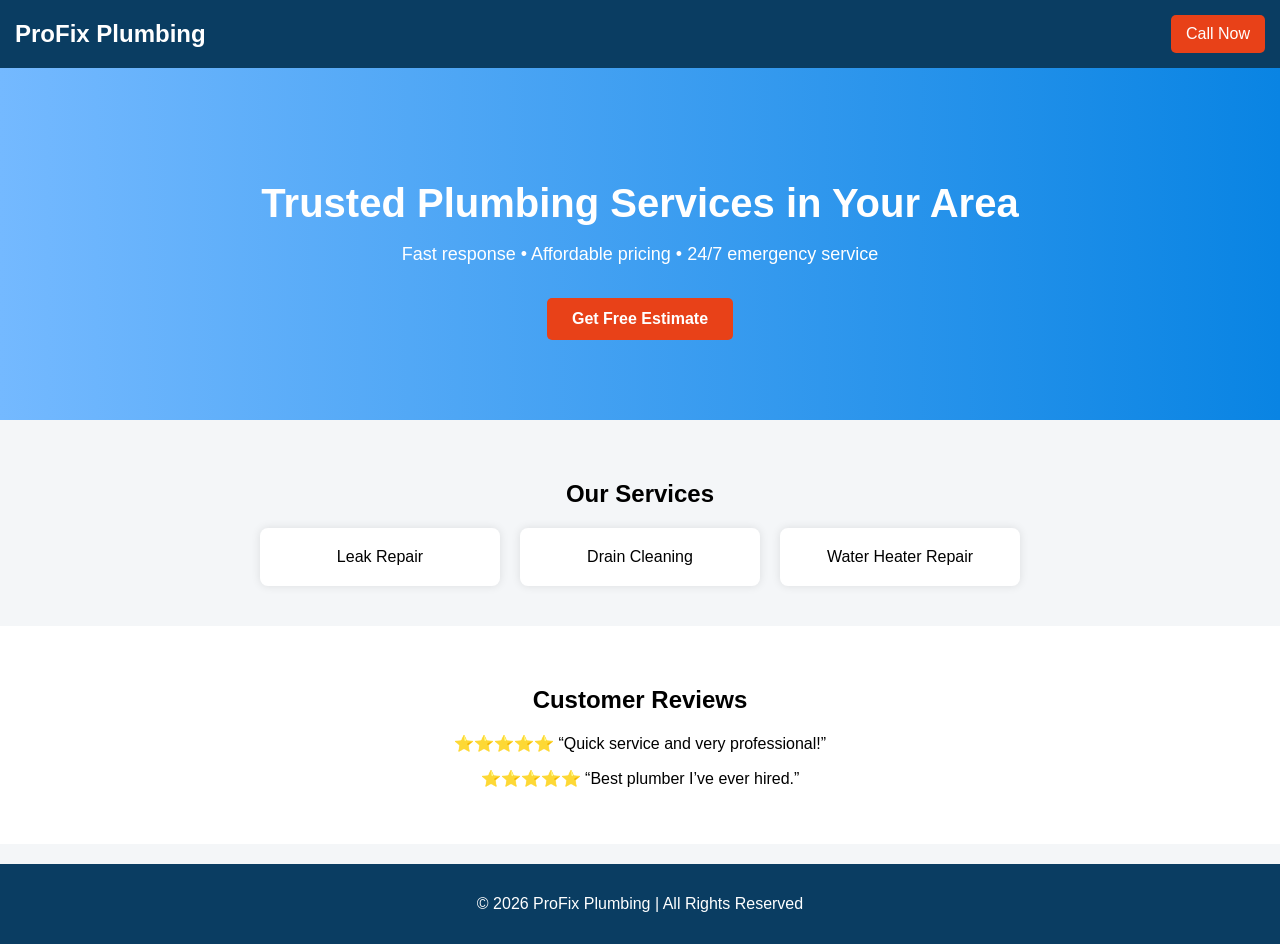
==== index.html @ 31f437e4 "plumber website added" ====
<!DOCTYPE html>
<html lang="en">
<head>
  <meta charset="UTF-8">
  <meta name="viewport" content="width=device-width, initial-scale=1.0">
  <title>ProFix Plumbing | Fast & Reliable Service</title>

  <style>
    body {
      margin: 0;
      font-family: Arial, sans-serif;
      background: #f4f6f8;
    }

    header {
      background: #0a3d62;
      color: white;
      padding: 15px;
      display: flex;
      justify-content: space-between;
      align-items: center;
      flex-wrap: wrap;
    }

    header h2 {
      margin: 0;
    }

    .call {
      background: #e84118;
      padding: 10px 15px;
      color: white;
      text-decoration: none;
      border-radius: 5px;
    }

    .hero {
      background: linear-gradient(to right, #74b9ff, #0984e3);
      color: white;
      text-align: center;
      padding: 80px 20px;
    }

    .hero h1 {
      font-size: 40px;
      margin-bottom: 10px;
    }

    .hero p {
      font-size: 18px;
    }

    .btn {
      margin-top: 15px;
      display: inline-block;
      background: #e84118;
      color: white;
      padding: 12px 25px;
      text-decoration: none;
      border-radius: 5px;
      font-weight: bold;
    }

    .section {
      padding: 40px 20px;
      text-align: center;
    }

    .services {
      display: flex;
      justify-content: center;
      gap: 20px;
      flex-wrap: wrap;
    }

    .card {
      background: white;
      padding: 20px;
      width: 200px;
      border-radius: 8px;
      box-shadow: 0 0 10px rgba(0,0,0,0.1);
    }

    .reviews {
      background: #fff;
    }

    footer {
      background: #0a3d62;
      color: white;
      text-align: center;
      padding: 15px;
      margin-top: 20px;
    }
  </style>
</head>

<body>

<header>
  <h2>ProFix Plumbing</h2>
  <a class="call" href="tel:2145551234">Call Now</a>
</header>

<section class="hero">
  <h1>Trusted Plumbing Services in Your Area</h1>
  <p>Fast response • Affordable pricing • 24/7 emergency service</p>
  <a href="tel:2145551234" class="btn">Get Free Estimate</a>
</section>

<section class="section">
  <h2>Our Services</h2>
  <div class="services">
    <div class="card">Leak Repair</div>
    <div class="card">Drain Cleaning</div>
    <div class="card">Water Heater Repair</div>
  </div>
</section>

<section class="section reviews">
  <h2>Customer Reviews</h2>
  <p>⭐⭐⭐⭐⭐ “Quick service and very professional!”</p>
  <p>⭐⭐⭐⭐⭐ “Best plumber I’ve ever hired.”</p>
</section>

<footer>
  <p>© 2026 ProFix Plumbing | All Rights Reserved</p>
</footer>

</body>
</html>
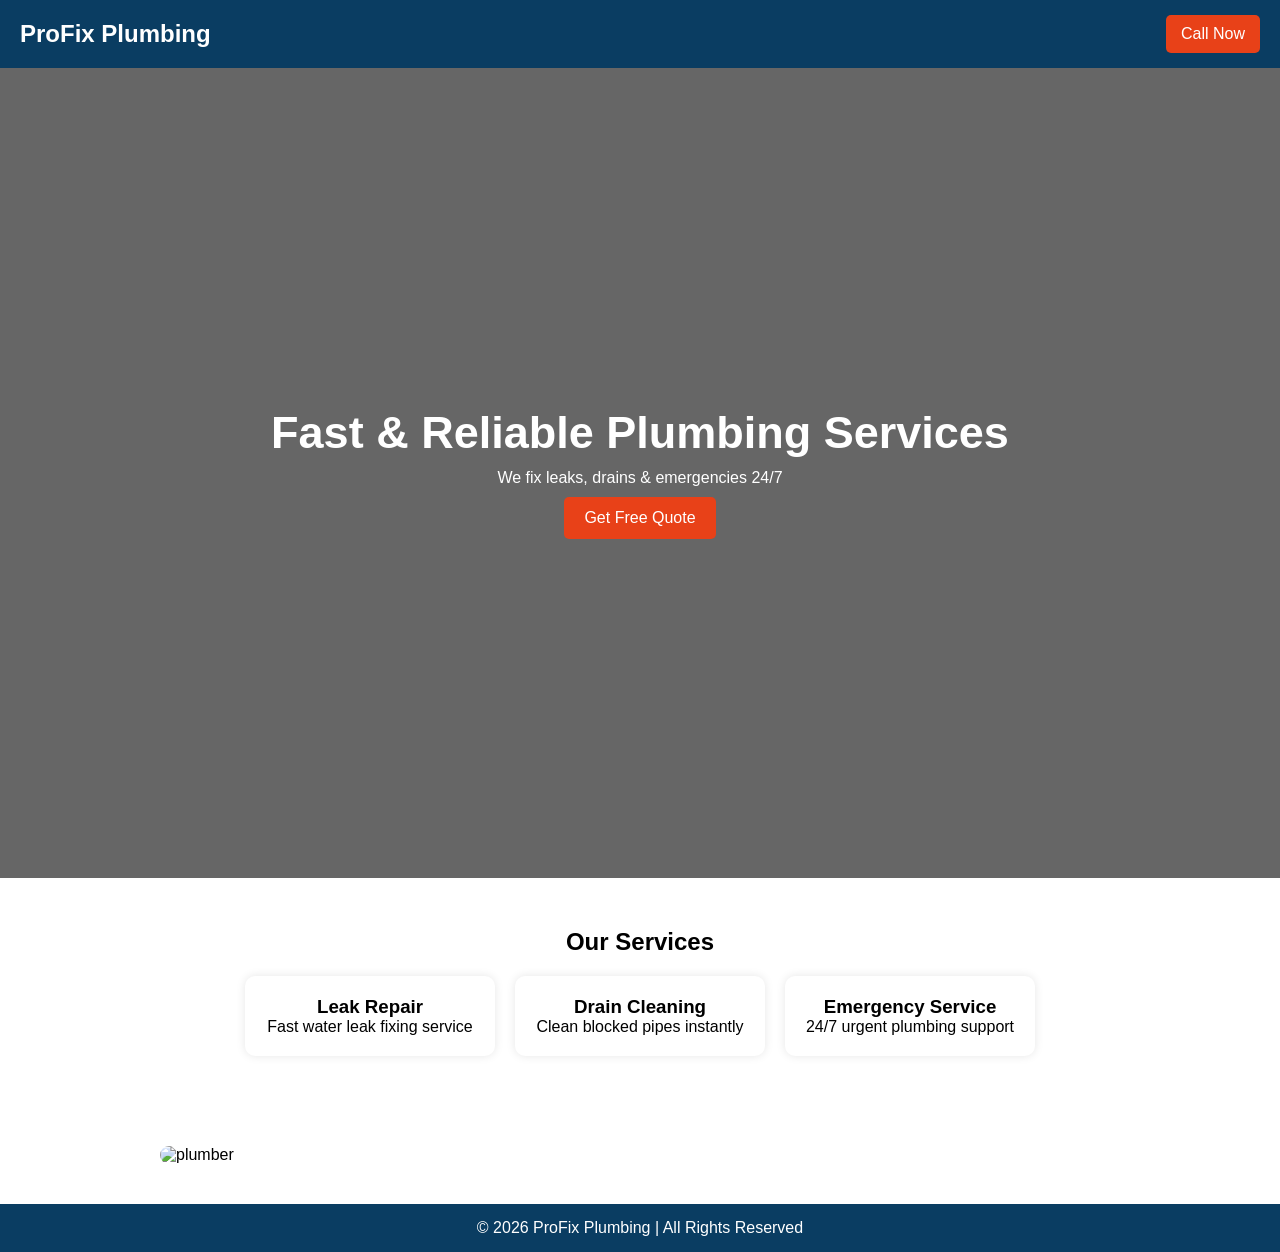
==== commit e3bcc738: "update design" ====
--- a/index.html
+++ b/index.html
@@ -1,126 +1,189 @@
 <!DOCTYPE html>
 <html lang="en">
 <head>
-  <meta charset="UTF-8">
-  <meta name="viewport" content="width=device-width, initial-scale=1.0">
-  <title>ProFix Plumbing | Fast & Reliable Service</title>
+<meta charset="UTF-8">
+<meta name="viewport" content="width=device-width, initial-scale=1.0">
+<title>ProFix Plumbing</title>
 
-  <style>
-    body {
-      margin: 0;
-      font-family: Arial, sans-serif;
-      background: #f4f6f8;
-    }
+<style>
+*{
+  margin:0;
+  padding:0;
+  box-sizing:border-box;
+  font-family:Arial;
+}
 
-    header {
-      background: #0a3d62;
-      color: white;
-      padding: 15px;
-      display: flex;
-      justify-content: space-between;
-      align-items: center;
-      flex-wrap: wrap;
-    }
+/* NAVBAR */
+header{
+  background:#0a3d62;
+  color:white;
+  display:flex;
+  justify-content:space-between;
+  padding:15px 20px;
+  align-items:center;
+}
 
-    header h2 {
-      margin: 0;
-    }
+header a{
+  color:white;
+  text-decoration:none;
+  background:#e84118;
+  padding:10px 15px;
+  border-radius:5px;
+  transition:0.3s;
+}
 
-    .call {
-      background: #e84118;
-      padding: 10px 15px;
-      color: white;
-      text-decoration: none;
-      border-radius: 5px;
-    }
+header a:hover{
+  background:#ff6b6b;
+}
 
-    .hero {
-      background: linear-gradient(to right, #74b9ff, #0984e3);
-      color: white;
-      text-align: center;
-      padding: 80px 20px;
-    }
+/* HERO */
+.hero{
+  height:90vh;
+  background:url('https://images.unsplash.com/photo-1600566752355-35792bedcfea') center/cover;
+  display:flex;
+  flex-direction:column;
+  justify-content:center;
+  align-items:center;
+  text-align:center;
+  color:white;
+  position:relative;
+}
 
-    .hero h1 {
-      font-size: 40px;
-      margin-bottom: 10px;
-    }
+.hero::before{
+  content:"";
+  position:absolute;
+  top:0;
+  left:0;
+  width:100%;
+  height:100%;
+  background:rgba(0,0,0,0.6);
+}
 
-    .hero p {
-      font-size: 18px;
-    }
+.hero h1,.hero p,.hero a{
+  position:relative;
+  z-index:2;
+}
 
-    .btn {
-      margin-top: 15px;
-      display: inline-block;
-      background: #e84118;
-      color: white;
-      padding: 12px 25px;
-      text-decoration: none;
-      border-radius: 5px;
-      font-weight: bold;
-    }
+.hero h1{
+  font-size:45px;
+  animation:fadeIn 2s;
+}
 
-    .section {
-      padding: 40px 20px;
-      text-align: center;
-    }
+.hero p{
+  margin:10px 0;
+}
 
-    .services {
-      display: flex;
-      justify-content: center;
-      gap: 20px;
-      flex-wrap: wrap;
-    }
+.hero a{
+  background:#e84118;
+  padding:12px 20px;
+  color:white;
+  text-decoration:none;
+  border-radius:5px;
+  transition:0.3s;
+}
 
-    .card {
-      background: white;
-      padding: 20px;
-      width: 200px;
-      border-radius: 8px;
-      box-shadow: 0 0 10px rgba(0,0,0,0.1);
-    }
+.hero a:hover{
+  transform:scale(1.1);
+}
 
-    .reviews {
-      background: #fff;
-    }
+/* SERVICES */
+.services{
+  padding:50px 20px;
+  text-align:center;
+}
 
-    footer {
-      background: #0a3d62;
-      color: white;
-      text-align: center;
-      padding: 15px;
-      margin-top: 20px;
-    }
-  </style>
+.cards{
+  display:flex;
+  justify-content:center;
+  flex-wrap:wrap;
+  gap:20px;
+  margin-top:20px;
+}
+
+.card{
+  width:250px;
+  background:white;
+  padding:20px;
+  border-radius:10px;
+  box-shadow:0 0 10px rgba(0,0,0,0.1);
+  transition:0.4s;
+}
+
+.card:hover{
+  transform:translateY(-10px);
+}
+
+/* IMAGE SECTION */
+.image-section{
+  display:flex;
+  justify-content:center;
+  padding:40px;
+}
+
+.image-section img{
+  width:80%;
+  border-radius:10px;
+  transition:0.5s;
+}
+
+.image-section img:hover{
+  transform:scale(1.05);
+}
+
+/* FOOTER */
+footer{
+  background:#0a3d62;
+  color:white;
+  text-align:center;
+  padding:15px;
+}
+
+/* ANIMATION */
+@keyframes fadeIn{
+  from{opacity:0; transform:translateY(-20px);}
+  to{opacity:1; transform:translateY(0);}
+}
+</style>
+
 </head>
 
 <body>
 
 <header>
   <h2>ProFix Plumbing</h2>
-  <a class="call" href="tel:2145551234">Call Now</a>
+  <a href="tel:2145551234">Call Now</a>
 </header>
 
 <section class="hero">
-  <h1>Trusted Plumbing Services in Your Area</h1>
-  <p>Fast response • Affordable pricing • 24/7 emergency service</p>
-  <a href="tel:2145551234" class="btn">Get Free Estimate</a>
+  <h1>Fast & Reliable Plumbing Services</h1>
+  <p>We fix leaks, drains & emergencies 24/7</p>
+  <a href="tel:2145551234">Get Free Quote</a>
 </section>
 
-<section class="section">
+<section class="services">
   <h2>Our Services</h2>
-  <div class="services">
-    <div class="card">Leak Repair</div>
-    <div class="card">Drain Cleaning</div>
-    <div class="card">Water Heater Repair</div>
+  <div class="cards">
+
+    <div class="card">
+      <h3>Leak Repair</h3>
+      <p>Fast water leak fixing service</p>
+    </div>
+
+    <div class="card">
+      <h3>Drain Cleaning</h3>
+      <p>Clean blocked pipes instantly</p>
+    </div>
+
+    <div class="card">
+      <h3>Emergency Service</h3>
+      <p>24/7 urgent plumbing support</p>
+    </div>
+
   </div>
 </section>
 
-<section class="section reviews">
-  <h2>Customer Reviews</h2>
-  <p>⭐⭐⭐⭐⭐ “Quick service and very professional!”</p>
-  <p>⭐⭐⭐⭐⭐ “Best plumber I’ve ever hired.”</p>
+<section class="image-section">
+  <img src="https://images.unsplash.com/photo-1581578731548-c64695cc6952" alt="plumber">
 </section>
 
 <footer>
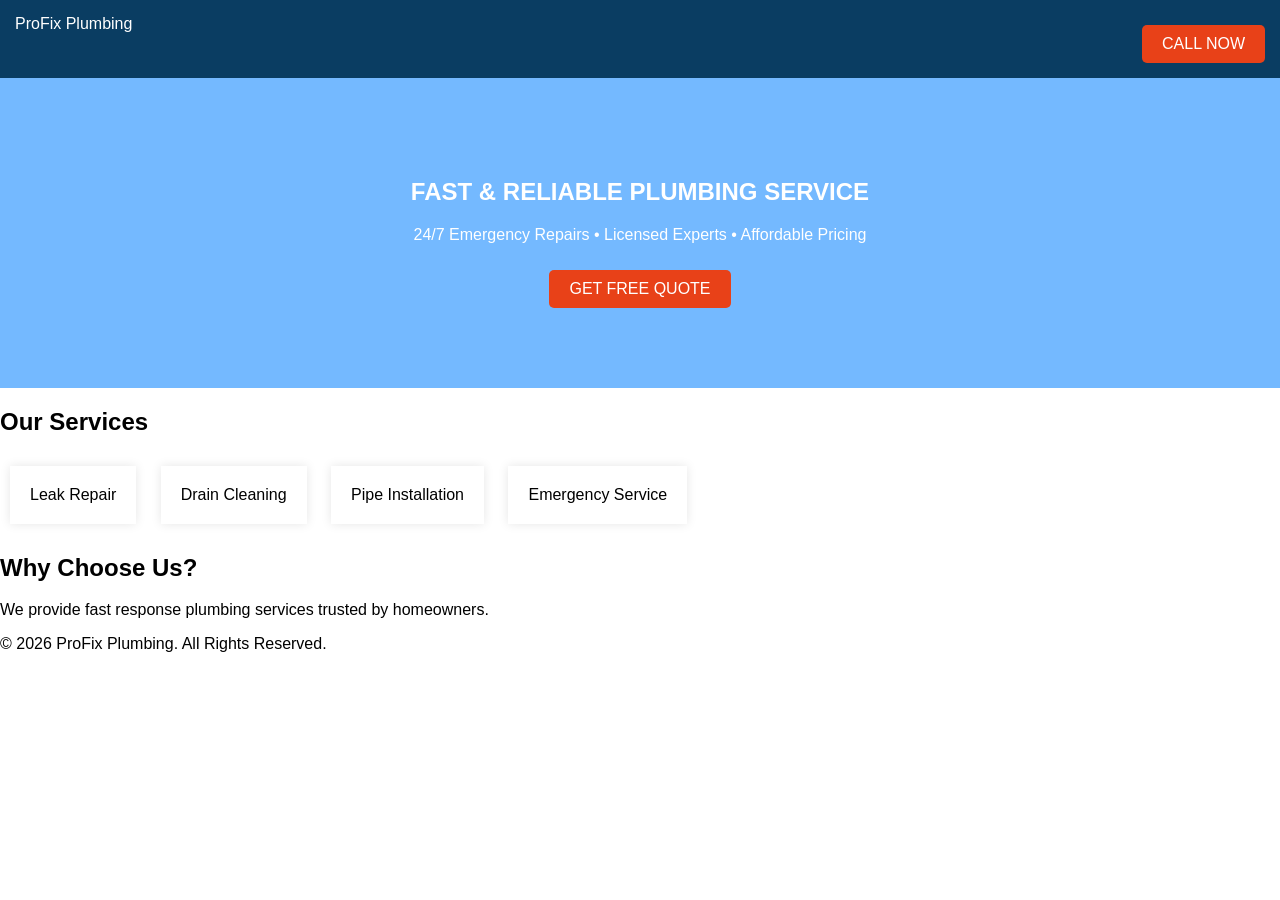
==== commit b7006ee3: "Update index.html for improved content and structure" ====
--- a/index.html
+++ b/index.html
@@ -3,192 +3,42 @@
 <head>
 <meta charset="UTF-8">
 <meta name="viewport" content="width=device-width, initial-scale=1.0">
-<title>ProFix Plumbing</title>
-
-<style>
-*{
-  margin:0;
-  padding:0;
-  box-sizing:border-box;
-  font-family:Arial;
-}
-
-/* NAVBAR */
-header{
-  background:#0a3d62;
-  color:white;
-  display:flex;
-  justify-content:space-between;
-  padding:15px 20px;
-  align-items:center;
-}
-
-header a{
-  color:white;
-  text-decoration:none;
-  background:#e84118;
-  padding:10px 15px;
-  border-radius:5px;
-  transition:0.3s;
-}
-
-header a:hover{
-  background:#ff6b6b;
-}
-
-/* HERO */
-.hero{
-  height:90vh;
-  background:url('https://images.unsplash.com/photo-1600566752355-35792bedcfea') center/cover;
-  display:flex;
-  flex-direction:column;
-  justify-content:center;
-  align-items:center;
-  text-align:center;
-  color:white;
-  position:relative;
-}
-
-.hero::before{
-  content:"";
-  position:absolute;
-  top:0;
-  left:0;
-  width:100%;
-  height:100%;
-  background:rgba(0,0,0,0.6);
-}
-
-.hero h1,.hero p,.hero a{
-  position:relative;
-  z-index:2;
-}
-
-.hero h1{
-  font-size:45px;
-  animation:fadeIn 2s;
-}
-
-.hero p{
-  margin:10px 0;
-}
-
-.hero a{
-  background:#e84118;
-  padding:12px 20px;
-  color:white;
-  text-decoration:none;
-  border-radius:5px;
-  transition:0.3s;
-}
-
-.hero a:hover{
-  transform:scale(1.1);
-}
-
-/* SERVICES */
-.services{
-  padding:50px 20px;
-  text-align:center;
-}
-
-.cards{
-  display:flex;
-  justify-content:center;
-  flex-wrap:wrap;
-  gap:20px;
-  margin-top:20px;
-}
-
-.card{
-  width:250px;
-  background:white;
-  padding:20px;
-  border-radius:10px;
-  box-shadow:0 0 10px rgba(0,0,0,0.1);
-  transition:0.4s;
-}
-
-.card:hover{
-  transform:translateY(-10px);
-}
-
-/* IMAGE SECTION */
-.image-section{
-  display:flex;
-  justify-content:center;
-  padding:40px;
-}
-
-.image-section img{
-  width:80%;
-  border-radius:10px;
-  transition:0.5s;
-}
-
-.image-section img:hover{
-  transform:scale(1.05);
-}
-
-/* FOOTER */
-footer{
-  background:#0a3d62;
-  color:white;
-  text-align:center;
-  padding:15px;
-}
-
-/* ANIMATION */
-@keyframes fadeIn{
-  from{opacity:0; transform:translateY(-20px);}
-  to{opacity:1; transform:translateY(0);}
-}
-</style>
-
+<title>ProFix Plumbing | Emergency 24/7 Service</title>
+<link rel="stylesheet" href="style.css">
 </head>
 
 <body>
 
 <header>
-  <h2>ProFix Plumbing</h2>
-  <a href="tel:2145551234">Call Now</a>
+  <div class="logo">ProFix Plumbing</div>
+  <a class="btn" href="tel:2145551234">CALL NOW</a>
 </header>
 
 <section class="hero">
-  <h1>Fast & Reliable Plumbing Services</h1>
-  <p>We fix leaks, drains & emergencies 24/7</p>
-  <a href="tel:2145551234">Get Free Quote</a>
+  <h1>FAST & RELIABLE PLUMBING SERVICE</h1>
+  <p>24/7 Emergency Repairs • Licensed Experts • Affordable Pricing</p>
+  <a class="btn" href="contact.html">GET FREE QUOTE</a>
 </section>
 
 <section class="services">
   <h2>Our Services</h2>
-  <div class="cards">
 
-    <div class="card">
-      <h3>Leak Repair</h3>
-      <p>Fast water leak fixing service</p>
-    </div>
-
-    <div class="card">
-      <h3>Drain Cleaning</h3>
-      <p>Clean blocked pipes instantly</p>
-    </div>
-
-    <div class="card">
-      <h3>Emergency Service</h3>
-      <p>24/7 urgent plumbing support</p>
-    </div>
-
+  <div class="grid">
+    <div class="card">Leak Repair</div>
+    <div class="card">Drain Cleaning</div>
+    <div class="card">Pipe Installation</div>
+    <div class="card">Emergency Service</div>
   </div>
 </section>
 
-<section class="image-section">
-  <img src="https://images.unsplash.com/photo-1581578731548-c64695cc6952" alt="plumber">
+<section class="about">
+  <h2>Why Choose Us?</h2>
+  <p>We provide fast response plumbing services trusted by homeowners.</p>
 </section>
 
 <footer>
-  <p>© 2026 ProFix Plumbing | All Rights Reserved</p>
+  <p>© 2026 ProFix Plumbing. All Rights Reserved.</p>
 </footer>
 
 </body>
-</html>+</html>
--- a/style.css
+++ b/style.css
@@ -0,0 +1,50 @@
+body{
+  margin:0;
+  font-family:Arial;
+}
+
+header{
+  background:#0a3d62;
+  color:white;
+  padding:15px;
+  display:flex;
+  justify-content:space-between;
+}
+
+header a{
+  color:white;
+  text-decoration:none;
+  background:#e84118;
+  padding:8px 12px;
+  border-radius:5px;
+}
+
+.hero{
+  padding:80px 20px;
+  text-align:center;
+  background:#74b9ff;
+  color:white;
+}
+
+.btn{
+  display:inline-block;
+  margin-top:10px;
+  background:#e84118;
+  color:white;
+  padding:10px 20px;
+  text-decoration:none;
+  border-radius:5px;
+}
+
+.section{
+  padding:40px;
+  text-align:center;
+}
+
+.card{
+  background:#fff;
+  padding:20px;
+  margin:10px;
+  display:inline-block;
+  box-shadow:0 0 10px rgba(0,0,0,0.1);
+}
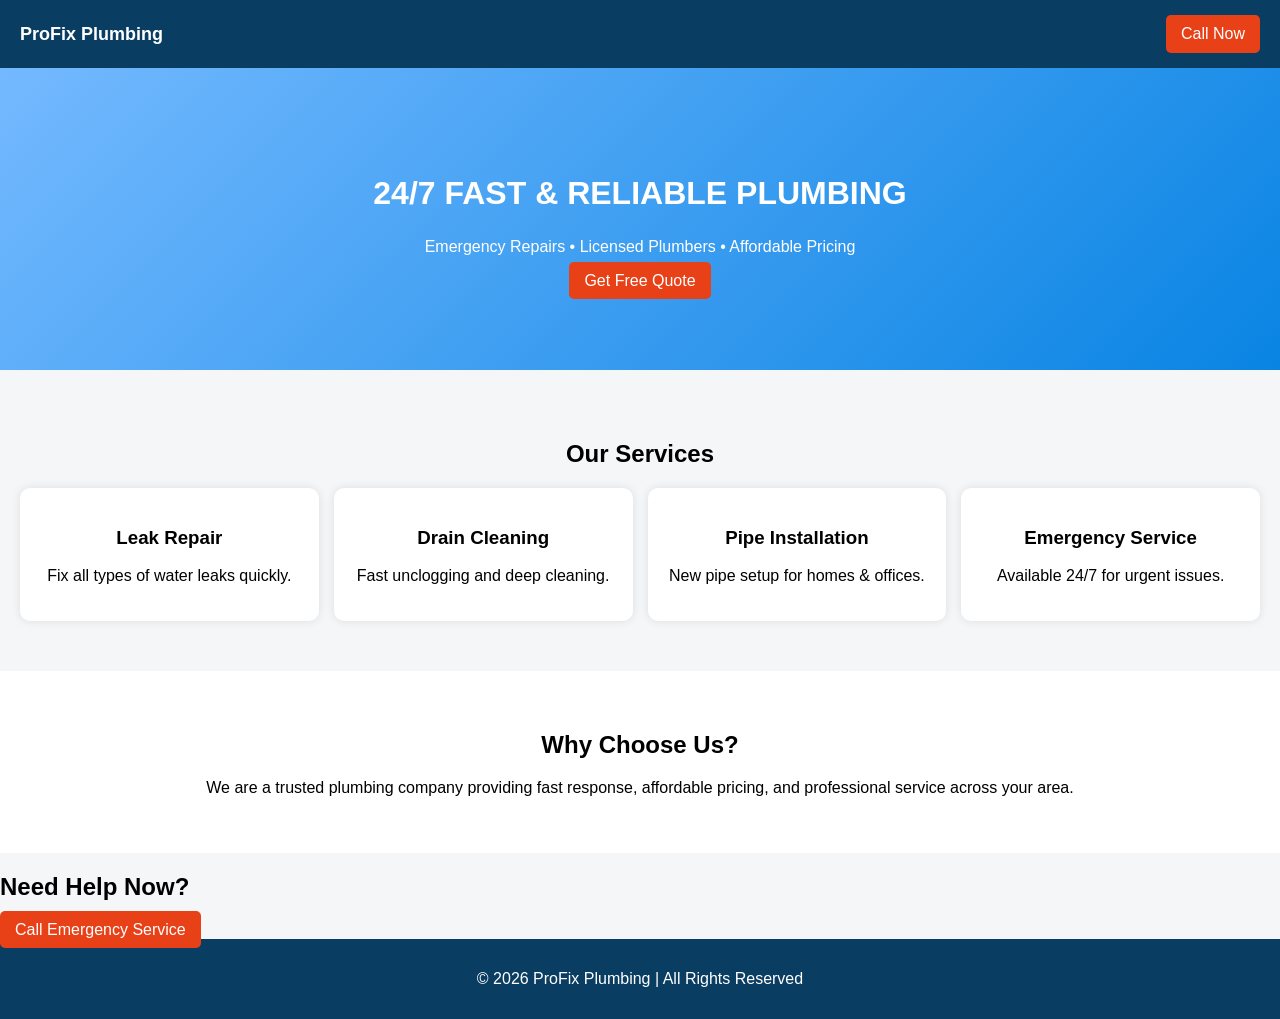
==== commit 9e738019: "test update" ====
--- a/index.html
+++ b/index.html
@@ -3,42 +3,73 @@
 <head>
 <meta charset="UTF-8">
 <meta name="viewport" content="width=device-width, initial-scale=1.0">
-<title>ProFix Plumbing | Emergency 24/7 Service</title>
+<title>ProFix Plumbing | 24/7 Emergency Service</title>
 <link rel="stylesheet" href="style.css">
+
+<meta name="description" content="Fast and reliable plumbing services. Available 24/7 for emergency repairs, leaks, drains, and installations.">
 </head>
 
 <body>
 
+<!-- HEADER -->
 <header>
   <div class="logo">ProFix Plumbing</div>
-  <a class="btn" href="tel:2145551234">CALL NOW</a>
+  <a class="btn" href="tel:2145551234">Call Now</a>
 </header>
 
+<!-- HERO SECTION -->
 <section class="hero">
-  <h1>FAST & RELIABLE PLUMBING SERVICE</h1>
-  <p>24/7 Emergency Repairs • Licensed Experts • Affordable Pricing</p>
-  <a class="btn" href="contact.html">GET FREE QUOTE</a>
+  <h1>24/7 FAST & RELIABLE PLUMBING</h1>
+  <p>Emergency Repairs • Licensed Plumbers • Affordable Pricing</p>
+  <a class="btn" href="contact.html">Get Free Quote</a>
 </section>
 
+<!-- SERVICES -->
 <section class="services">
   <h2>Our Services</h2>
 
   <div class="grid">
-    <div class="card">Leak Repair</div>
-    <div class="card">Drain Cleaning</div>
-    <div class="card">Pipe Installation</div>
-    <div class="card">Emergency Service</div>
+    <div class="card">
+      <h3>Leak Repair</h3>
+      <p>Fix all types of water leaks quickly.</p>
+    </div>
+
+    <div class="card">
+      <h3>Drain Cleaning</h3>
+      <p>Fast unclogging and deep cleaning.</p>
+    </div>
+
+    <div class="card">
+      <h3>Pipe Installation</h3>
+      <p>New pipe setup for homes & offices.</p>
+    </div>
+
+    <div class="card">
+      <h3>Emergency Service</h3>
+      <p>Available 24/7 for urgent issues.</p>
+    </div>
   </div>
 </section>
 
+<!-- ABOUT -->
 <section class="about">
   <h2>Why Choose Us?</h2>
-  <p>We provide fast response plumbing services trusted by homeowners.</p>
+  <p>
+    We are a trusted plumbing company providing fast response,
+    affordable pricing, and professional service across your area.
+  </p>
 </section>
 
+<!-- CALL TO ACTION -->
+<section class="cta">
+  <h2>Need Help Now?</h2>
+  <a class="btn" href="tel:2145551234">Call Emergency Service</a>
+</section>
+
+<!-- FOOTER -->
 <footer>
-  <p>© 2026 ProFix Plumbing. All Rights Reserved.</p>
+  <p>© 2026 ProFix Plumbing | All Rights Reserved</p>
 </footer>
 
 </body>
-</html>
+</html>
--- a/style.css
+++ b/style.css
@@ -1,50 +1,80 @@
 body{
   margin:0;
   font-family:Arial;
+  background:#f4f6f8;
 }
 
+/* HEADER */
 header{
-  background:#0a3d62;
-  color:white;
-  padding:15px;
   display:flex;
   justify-content:space-between;
-}
-
-header a{
-  color:white;
-  text-decoration:none;
-  background:#e84118;
-  padding:8px 12px;
-  border-radius:5px;
-}
-
-.hero{
-  padding:80px 20px;
-  text-align:center;
-  background:#74b9ff;
+  align-items:center;
+  padding:15px 20px;
+  background:#0a3d62;
   color:white;
 }
 
+.logo{
+  font-weight:bold;
+  font-size:18px;
+}
+
 .btn{
-  display:inline-block;
-  margin-top:10px;
   background:#e84118;
   color:white;
-  padding:10px 20px;
+  padding:10px 15px;
   text-decoration:none;
   border-radius:5px;
 }
 
-.section{
-  padding:40px;
+/* HERO */
+.hero{
+  text-align:center;
+  padding:80px 20px;
+  background:linear-gradient(135deg,#74b9ff,#0984e3);
+  color:white;
+}
+
+.hero h1{
+  font-size:32px;
+}
+
+/* SERVICES */
+.services{
+  padding:50px 20px;
   text-align:center;
 }
 
+.grid{
+  display:grid;
+  grid-template-columns:repeat(auto-fit,minmax(150px,1fr));
+  gap:15px;
+  margin-top:20px;
+}
+
 .card{
-  background:#fff;
+  background:white;
   padding:20px;
-  margin:10px;
-  display:inline-block;
+  border-radius:10px;
   box-shadow:0 0 10px rgba(0,0,0,0.1);
+  transition:0.3s;
 }
+
+.card:hover{
+  transform:translateY(-5px);
+}
+
+/* ABOUT */
+.about{
+  text-align:center;
+  padding:40px 20px;
+  background:white;
+}
+
+/* FOOTER */
+footer{
+  text-align:center;
+  padding:15px;
+  background:#0a3d62;
+  color:white;
+}
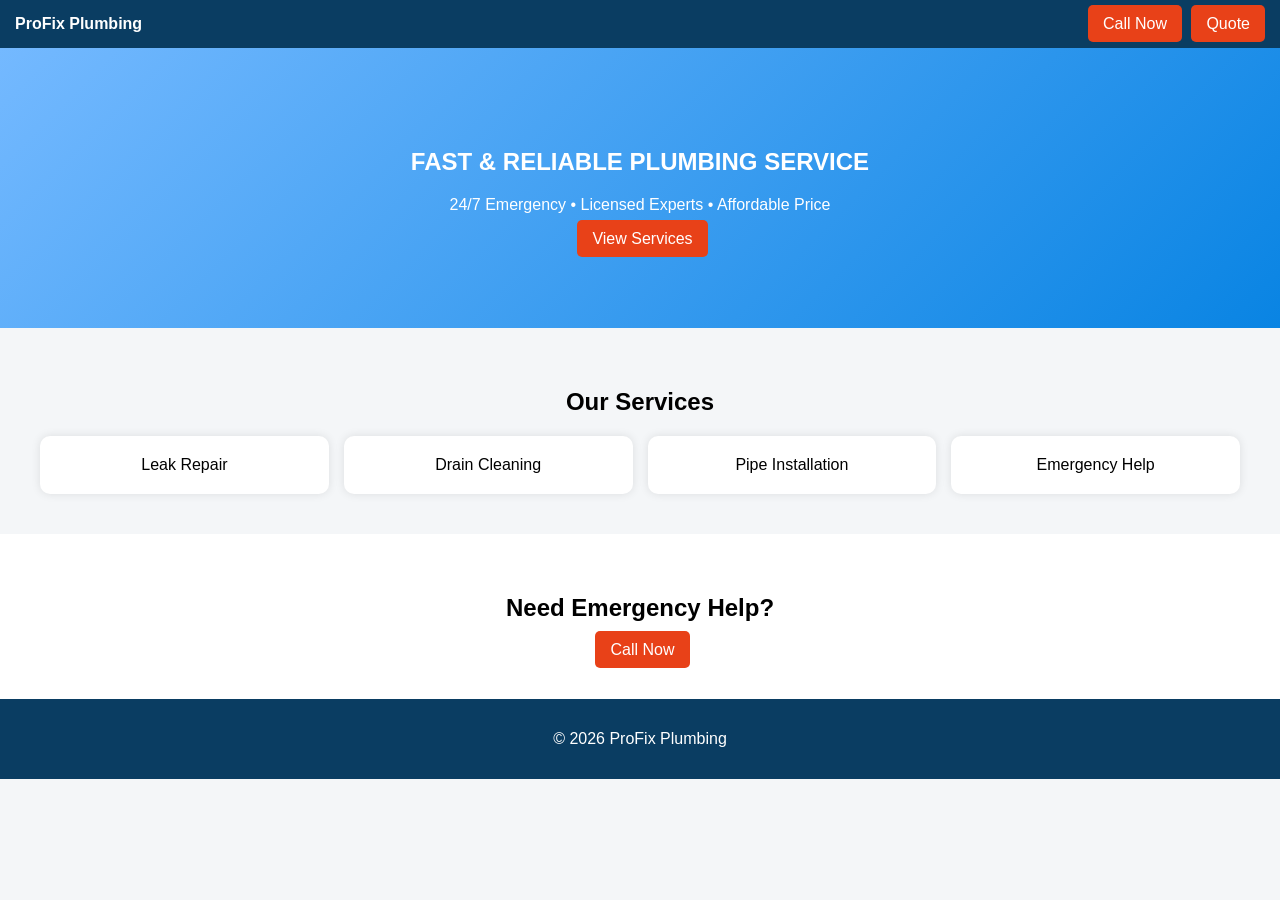
==== commit 02710cb0: "final premium upgrade" ====
--- a/index.html
+++ b/index.html
@@ -6,69 +6,43 @@
 <title>ProFix Plumbing | 24/7 Emergency Service</title>
 <link rel="stylesheet" href="style.css">
 
-<meta name="description" content="Fast and reliable plumbing services. Available 24/7 for emergency repairs, leaks, drains, and installations.">
+<meta name="description" content="Fast plumbing services near you. 24/7 emergency repairs, leaks, drains & installations. Call now for instant help.">
 </head>
 
 <body>
 
-<!-- HEADER -->
 <header>
   <div class="logo">ProFix Plumbing</div>
-  <a class="btn" href="tel:2145551234">Call Now</a>
+  <div>
+    <a class="btn" href="tel:2145551234">Call Now</a>
+    <a class="btn" href="contact.html">Quote</a>
+  </div>
 </header>
 
-<!-- HERO SECTION -->
 <section class="hero">
-  <h1>24/7 FAST & RELIABLE PLUMBING</h1>
-  <p>Emergency Repairs • Licensed Plumbers • Affordable Pricing</p>
-  <a class="btn" href="contact.html">Get Free Quote</a>
+  <h1>FAST & RELIABLE PLUMBING SERVICE</h1>
+  <p>24/7 Emergency • Licensed Experts • Affordable Price</p>
+  <a class="btn" href="services.html">View Services</a>
 </section>
 
-<!-- SERVICES -->
 <section class="services">
   <h2>Our Services</h2>
 
   <div class="grid">
-    <div class="card">
-      <h3>Leak Repair</h3>
-      <p>Fix all types of water leaks quickly.</p>
-    </div>
-
-    <div class="card">
-      <h3>Drain Cleaning</h3>
-      <p>Fast unclogging and deep cleaning.</p>
-    </div>
-
-    <div class="card">
-      <h3>Pipe Installation</h3>
-      <p>New pipe setup for homes & offices.</p>
-    </div>
-
-    <div class="card">
-      <h3>Emergency Service</h3>
-      <p>Available 24/7 for urgent issues.</p>
-    </div>
+    <div class="card">Leak Repair</div>
+    <div class="card">Drain Cleaning</div>
+    <div class="card">Pipe Installation</div>
+    <div class="card">Emergency Help</div>
   </div>
 </section>
 
-<!-- ABOUT -->
-<section class="about">
-  <h2>Why Choose Us?</h2>
-  <p>
-    We are a trusted plumbing company providing fast response,
-    affordable pricing, and professional service across your area.
-  </p>
+<section class="cta">
+  <h2>Need Emergency Help?</h2>
+  <a class="btn" href="tel:2145551234">Call Now</a>
 </section>
 
-<!-- CALL TO ACTION -->
-<section class="cta">
-  <h2>Need Help Now?</h2>
-  <a class="btn" href="tel:2145551234">Call Emergency Service</a>
-</section>
-
-<!-- FOOTER -->
 <footer>
-  <p>© 2026 ProFix Plumbing | All Rights Reserved</p>
+  <p>© 2026 ProFix Plumbing</p>
 </footer>
 
 </body>
--- a/style.css
+++ b/style.css
@@ -4,19 +4,17 @@
   background:#f4f6f8;
 }
 
-/* HEADER */
 header{
   display:flex;
   justify-content:space-between;
   align-items:center;
-  padding:15px 20px;
+  padding:15px;
   background:#0a3d62;
   color:white;
 }
 
 .logo{
   font-weight:bold;
-  font-size:18px;
 }
 
 .btn{
@@ -25,9 +23,9 @@
   padding:10px 15px;
   text-decoration:none;
   border-radius:5px;
+  margin-left:5px;
 }
 
-/* HERO */
 .hero{
   text-align:center;
   padding:80px 20px;
@@ -35,21 +33,15 @@
   color:white;
 }
 
-.hero h1{
-  font-size:32px;
-}
-
-/* SERVICES */
 .services{
-  padding:50px 20px;
   text-align:center;
+  padding:40px;
 }
 
 .grid{
   display:grid;
   grid-template-columns:repeat(auto-fit,minmax(150px,1fr));
   gap:15px;
-  margin-top:20px;
 }
 
 .card{
@@ -57,24 +49,17 @@
   padding:20px;
   border-radius:10px;
   box-shadow:0 0 10px rgba(0,0,0,0.1);
-  transition:0.3s;
 }
 
-.card:hover{
-  transform:translateY(-5px);
-}
-
-/* ABOUT */
-.about{
+.cta{
   text-align:center;
-  padding:40px 20px;
+  padding:40px;
   background:white;
 }
 
-/* FOOTER */
 footer{
   text-align:center;
   padding:15px;
   background:#0a3d62;
   color:white;
-}
+}
